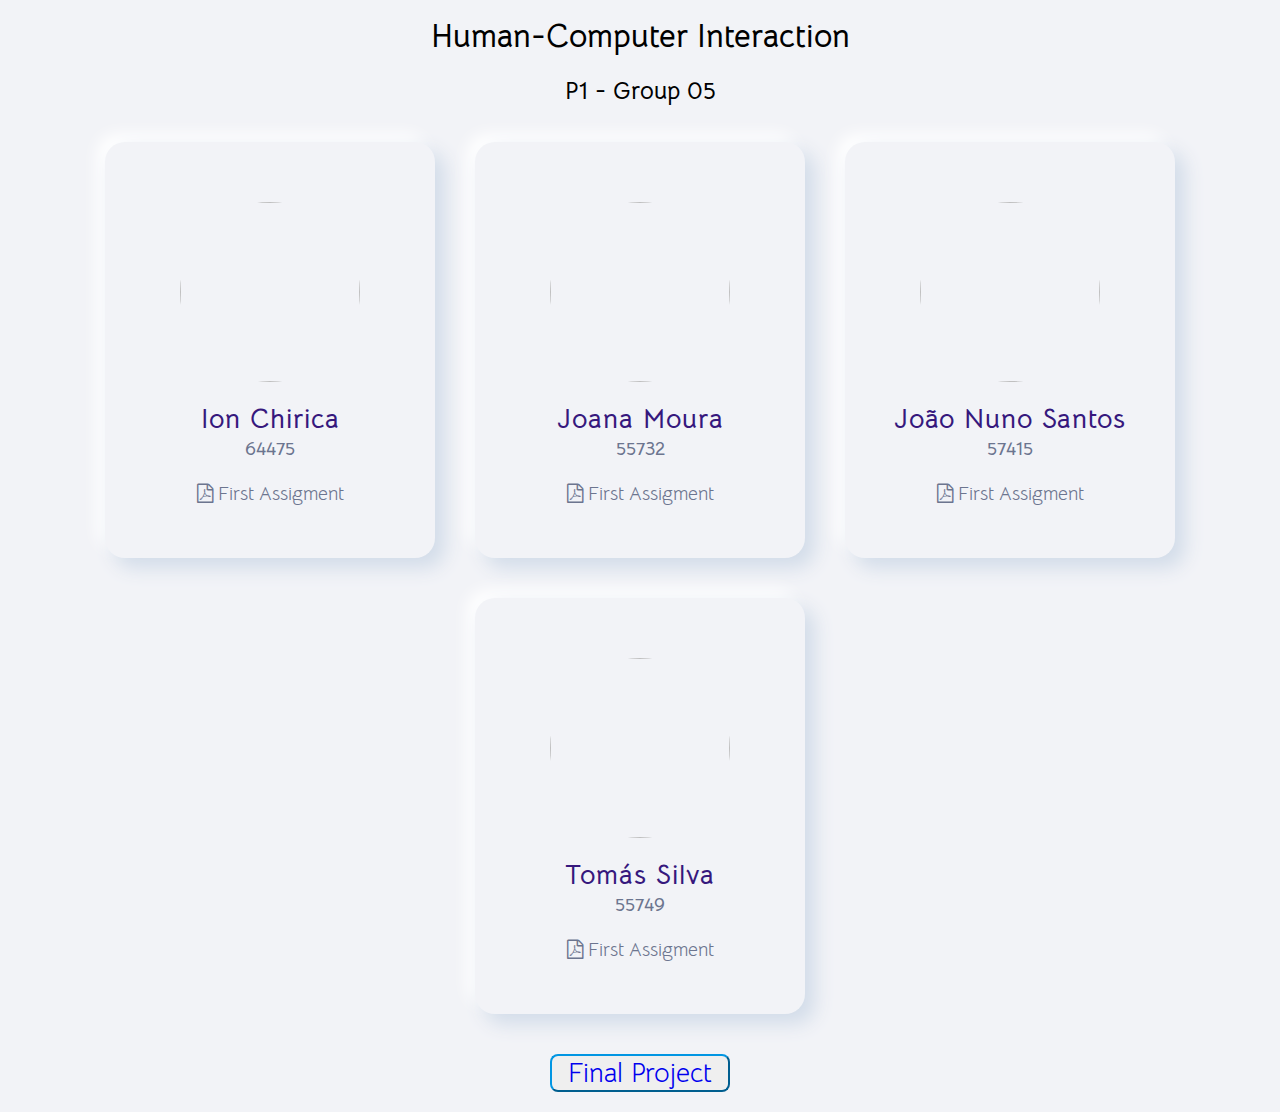
==== index.html @ 9f88afb6 "Created Final Project Page" ====
<!DOCTYPE html>
<html lang="en">

<head>
  <meta charset="UTF-8" />
  <meta http-equiv="X-UA-Compatible" content="IE=edge" />
  <meta name="viewport" content="width=device-width, initial-scale=1.0" />
  <link rel="stylesheet" href="https://cdnjs.cloudflare.com/ajax/libs/font-awesome/4.7.0/css/font-awesome.css" />
  <link rel="stylesheet" href="style.css" />
  <title>IPM - FCT NOVA - Group 05</title>

  <!-- Created by S-Tech04 -->
</head>

<body>
  <div class="title">
    <h1>Human-Computer Interaction</h1>
    <br>
    <h2>P1 - Group 05</h2>
  </div>
  <div class="container">
    <div class="card">
      <div class="content">
        <div class="imgBx">
          <img src="./img/ion.jpg" alt="" />
        </div>
        <div class="contentBx">
          <h3>Ion Chirica</h3>
          <h4>64475</h4>
        </div>
        <div class="sci">
          <a href="#"><i class="fa fa-file-pdf-o" aria-hidden="true"></i> First Assigment</a>
        </div>
      </div>
    </div>
    <div class="card">
      <div class="content">
        <div class="imgBx">
          <img src="./img/joana.jpg" alt="" />
        </div>
        <div class="contentBx">
          <h3>Joana Moura</h3>
          <h4>55732</h4>
        </div>
        <div class="sci">
          <a href="#"><i class="fa fa-file-pdf-o" aria-hidden="true"></i> First Assigment</a>
        </div>
      </div>
    </div>
    <div class="card">
      <div class="content">
        <div class="imgBx">
          <img src="./img/joao_nuno.jpg" alt="" />
        </div>
        <div class="contentBx">
          <h3>João Nuno Santos</h3>
          <h4>57415</h4>
        </div>
        <div class="sci">
          <a href="#"><i class="fa fa-file-pdf-o" aria-hidden="true"></i> First Assigment</a>
        </div>
      </div>
    </div>
    <div class="card">
      <div class="content">
        <div class="imgBx">
          <img src="./img/tomas.jpg" alt="" />
        </div>
        <div class="contentBx">
          <h3>Tomás Silva</h3>
          <h4>55749</h4>
        </div>
        <div class="sci">
          <a href="#"><i class="fa fa-file-pdf-o" aria-hidden="true"></i> First Assigment</a>
        </div>
      </div>
    </div>
  </div>

  <div class="projectButton">
    <button class="buttonCustomised"><a href="finalProject.html">Final Project</a></button>
  </div>
</body>

</html>
---- style.css ----
@import url("https://fonts.googleapis.com/css2?family=Bellota+Text:ital,wght@0,300;0,400;0,700;1,300;1,400;1,700&display=swap");

* {
  margin: 0;
  padding: 0;
  box-sizing: border-box;
  font-family: "Bellota Text", cursive;
}

body {
  text-align: center;
  justify-content: center;
  min-height: 100vh;
  width: 100%;
  background: #f2f3f7;
}

.title {
  padding: 1rem;
  display: flex;
  justify-content: center;
  flex-direction: column;
}



.container {
  display: flex;
  justify-content: center;
  align-items: center;
  flex-wrap: wrap;
}


.container .card {
  width: 330px;
  height: 416px;
  padding: 60px 30px;
  margin: 20px;
  background: #f2f3f7;
  box-shadow: 0.6em 0.6em 1.2em #d2dce9, -0.5em -0.5em 1em #ffffff;
  border-radius: 20px;
}

.container .card .content {
  display: flex;
  justify-content: center;
  align-items: center;
  flex-direction: column;
}

.container .card .content .imgBx {
  width: 180px;
  height: 180px;
  border-radius: 50%;
  position: relative;
  margin-bottom: 20px;
  overflow: hidden;
}

.container .card .content .imgBx img {
  position: absolute;
  top: 0;
  left: 0;
  width: 100%;
  height: 100%;
  object-fit: cover;
}

.container .card .content .contentBx h3 {
  color: #36187d;
  font-size: 1.7rem;
  font-weight: bold;
  text-align: center;
  letter-spacing: 1px;
}

.container .card .content .contentBx h4 {
  color: #6c758f;
  font-size: 1.2rem;
  font-weight: bold;
  text-align: center;
}

.container .card .content .sci {
  margin-top: 20px;

}

.container .card .content .sci a {
  text-decoration: none;
  font-family: "Bellota Text", cursive;
  color: #6c758f;
  font-size: 1.2rem;

  transition: color 0.4s;
}

.container .card .content .sci a:hover {
  color: #0196e3;
}



.buttonCustomised {
  margin-top: 20px;
  margin-bottom: 20px;
  border-radius: 0.5rem;
  border-color: #0196e3;


}

.buttonCustomised a {
  padding: 1rem;
  text-decoration: none;
  font-family: "Bellota Text", cursive;
  font-size: 1.7rem;
  transition: color 0.4s;

}

.buttonCustomised a:visited {
  color: #6c758f;
}

.buttonCustomised a:hover {
  color: #0196e3;
}

.description {
  margin: 1rem 3rem;
}

.description p {
  margin-top: 2rem;
}

/*   colors
        #f2f3f7
        #d2dce9
        #36187d
        #6c758f
        #0196e3
 */
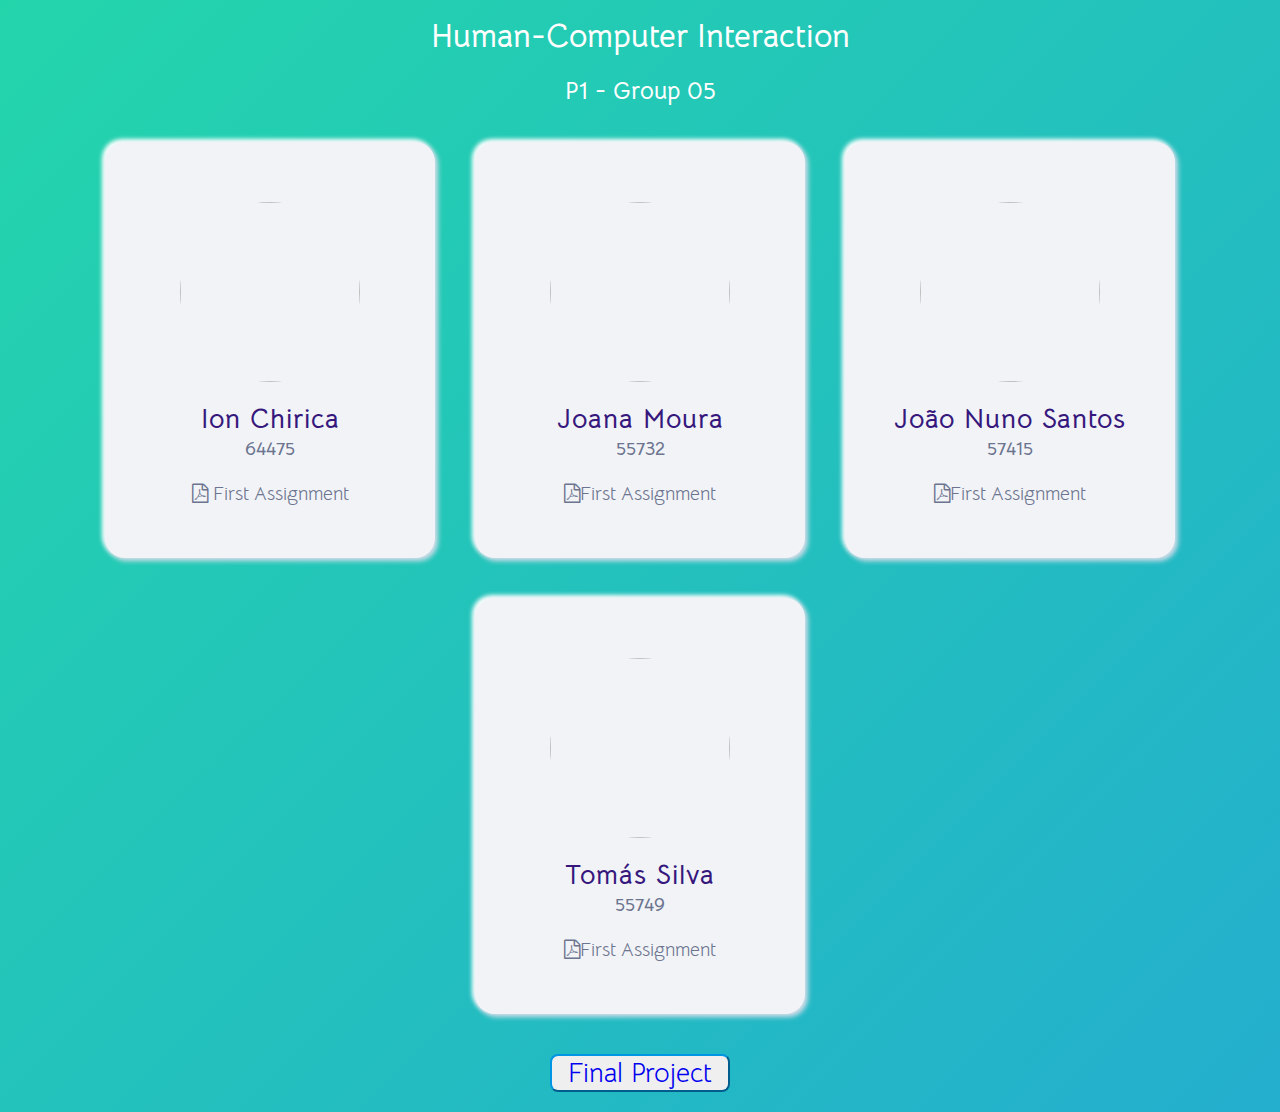
==== commit a1fa1b6f: "fix typo" ====
--- a/index.html
+++ b/index.html
@@ -1,85 +1,106 @@
 <!DOCTYPE html>
 <html lang="en">
+  <head>
+    <meta charset="UTF-8" />
+    <meta http-equiv="X-UA-Compatible" content="IE=edge" />
+    <meta name="viewport" content="width=device-width, initial-scale=1.0" />
+    <link
+      rel="stylesheet"
+      href="https://cdnjs.cloudflare.com/ajax/libs/font-awesome/4.7.0/css/font-awesome.css"
+    />
+    <link rel="stylesheet" href="style.css" />
+    <title>IPM - FCT NOVA - Group 05</title>
 
-<head>
-  <meta charset="UTF-8" />
-  <meta http-equiv="X-UA-Compatible" content="IE=edge" />
-  <meta name="viewport" content="width=device-width, initial-scale=1.0" />
-  <link rel="stylesheet" href="https://cdnjs.cloudflare.com/ajax/libs/font-awesome/4.7.0/css/font-awesome.css" />
-  <link rel="stylesheet" href="style.css" />
-  <title>IPM - FCT NOVA - Group 05</title>
+    <!-- Created by S-Tech04 -->
+  </head>
 
-  <!-- Created by S-Tech04 -->
-</head>
-
-<body>
-  <div class="title">
-    <h1>Human-Computer Interaction</h1>
-    <br>
-    <h2>P1 - Group 05</h2>
-  </div>
-  <div class="container">
-    <div class="card">
-      <div class="content">
-        <div class="imgBx">
-          <img src="./img/ion.jpg" alt="" />
+  <body>
+    <div class="title">
+      <h1>Human-Computer Interaction</h1>
+      <br />
+      <h2>P1 - Group 05</h2>
+    </div>
+    <div class="container">
+      <div class="card">
+        <div class="content">
+          <div class="imgBx">
+            <img src="./img/ion.jpg" alt="" />
+          </div>
+          <div class="contentBx">
+            <h3>Ion Chirica</h3>
+            <h4>64475</h4>
+          </div>
+          <div class="sci">
+            <a href="#"
+              ><i class="fa fa-file-pdf-o" aria-hidden="true"></i> First
+              Assignment</a
+            >
+          </div>
         </div>
-        <div class="contentBx">
-          <h3>Ion Chirica</h3>
-          <h4>64475</h4>
+      </div>
+      <div class="card">
+        <div class="content">
+          <div class="imgBx">
+            <img src="./img/joana.jpg" alt="" />
+          </div>
+          <div class="contentBx">
+            <h3>Joana Moura</h3>
+            <h4>55732</h4>
+          </div>
+          <div class="sci">
+            <a
+              href="./pdf/55732_Assignment1.pdf"
+              download="55732_Assignment1.pdf"
+              ><i class="fa fa-file-pdf-o" aria-hidden="true"></i>First
+              Assignment</a
+            >
+          </div>
         </div>
-        <div class="sci">
-          <a href="#"><i class="fa fa-file-pdf-o" aria-hidden="true"></i> First Assigment</a>
+      </div>
+      <div class="card">
+        <div class="content">
+          <div class="imgBx">
+            <img src="./img/joao_nuno.png" alt="" />
+          </div>
+          <div class="contentBx">
+            <h3>João Nuno Santos</h3>
+            <h4>57415</h4>
+          </div>
+          <div class="sci">
+            <a
+              href="./pdf/57415_Assignment1.pdf"
+              download="57415_Assignment1.pdf"
+              ><i class="fa fa-file-pdf-o" aria-hidden="true"></i>First
+              Assignment</a
+            >
+          </div>
+        </div>
+      </div>
+      <div class="card">
+        <div class="content">
+          <div class="imgBx">
+            <img src="./img/tomas.jpg" alt="" />
+          </div>
+          <div class="contentBx">
+            <h3>Tomás Silva</h3>
+            <h4>55749</h4>
+          </div>
+          <div class="sci">
+            <a
+              href="./pdf/55749_Assignment1.pdf"
+              download="55749_Assignment1.pdf"
+              ><i class="fa fa-file-pdf-o" aria-hidden="true"></i>First
+              Assignment</a
+            >
+          </div>
         </div>
       </div>
     </div>
-    <div class="card">
-      <div class="content">
-        <div class="imgBx">
-          <img src="./img/joana.jpg" alt="" />
-        </div>
-        <div class="contentBx">
-          <h3>Joana Moura</h3>
-          <h4>55732</h4>
-        </div>
-        <div class="sci">
-          <a href="#"><i class="fa fa-file-pdf-o" aria-hidden="true"></i> First Assigment</a>
-        </div>
-      </div>
+
+    <div class="projectButton">
+      <button class="buttonCustomised">
+        <a href="finalProject.html">Final Project</a>
+      </button>
     </div>
-    <div class="card">
-      <div class="content">
-        <div class="imgBx">
-          <img src="./img/joao_nuno.jpg" alt="" />
-        </div>
-        <div class="contentBx">
-          <h3>João Nuno Santos</h3>
-          <h4>57415</h4>
-        </div>
-        <div class="sci">
-          <a href="#"><i class="fa fa-file-pdf-o" aria-hidden="true"></i> First Assigment</a>
-        </div>
-      </div>
-    </div>
-    <div class="card">
-      <div class="content">
-        <div class="imgBx">
-          <img src="./img/tomas.jpg" alt="" />
-        </div>
-        <div class="contentBx">
-          <h3>Tomás Silva</h3>
-          <h4>55749</h4>
-        </div>
-        <div class="sci">
-          <a href="#"><i class="fa fa-file-pdf-o" aria-hidden="true"></i> First Assigment</a>
-        </div>
-      </div>
-    </div>
-  </div>
-
-  <div class="projectButton">
-    <button class="buttonCustomised"><a href="finalProject.html">Final Project</a></button>
-  </div>
-</body>
-
-</html>+  </body>
+</html>
--- a/style.css
+++ b/style.css
@@ -8,11 +8,30 @@
 }
 
 body {
+  background: linear-gradient(-45deg, #ee7752, #e73c7e, #23a6d5, #23d5ab);
+  background-size: 400% 400%;
+  animation: gradient 50s ease infinite;
+  height: 100vh;
+
   text-align: center;
   justify-content: center;
   min-height: 100vh;
   width: 100%;
-  background: #f2f3f7;
+
+}
+
+@keyframes gradient {
+  0% {
+    background-position: 0% 50%;
+  }
+
+  50% {
+    background-position: 100% 50%;
+  }
+
+  100% {
+    background-position: 0% 50%;
+  }
 }
 
 .title {
@@ -20,6 +39,7 @@
   display: flex;
   justify-content: center;
   flex-direction: column;
+  color: white;
 }
 
 
@@ -38,9 +58,10 @@
   padding: 60px 30px;
   margin: 20px;
   background: #f2f3f7;
-  box-shadow: 0.6em 0.6em 1.2em #d2dce9, -0.5em -0.5em 1em #ffffff;
+  box-shadow: 0.15em 0.15em 0.3em #d2dce9, -0.13em -0.13em 0.25em #ffffff;
   border-radius: 20px;
 }
+
 
 .container .card .content {
   display: flex;
@@ -130,11 +151,19 @@
 
 .description {
   margin: 1rem 3rem;
+  color: white;
 }
 
 .description p {
   margin-top: 2rem;
 }
+
+/* Joana */
+.column {
+  float: left;
+  width: 50%;
+}
+
 
 /*   colors
         #f2f3f7
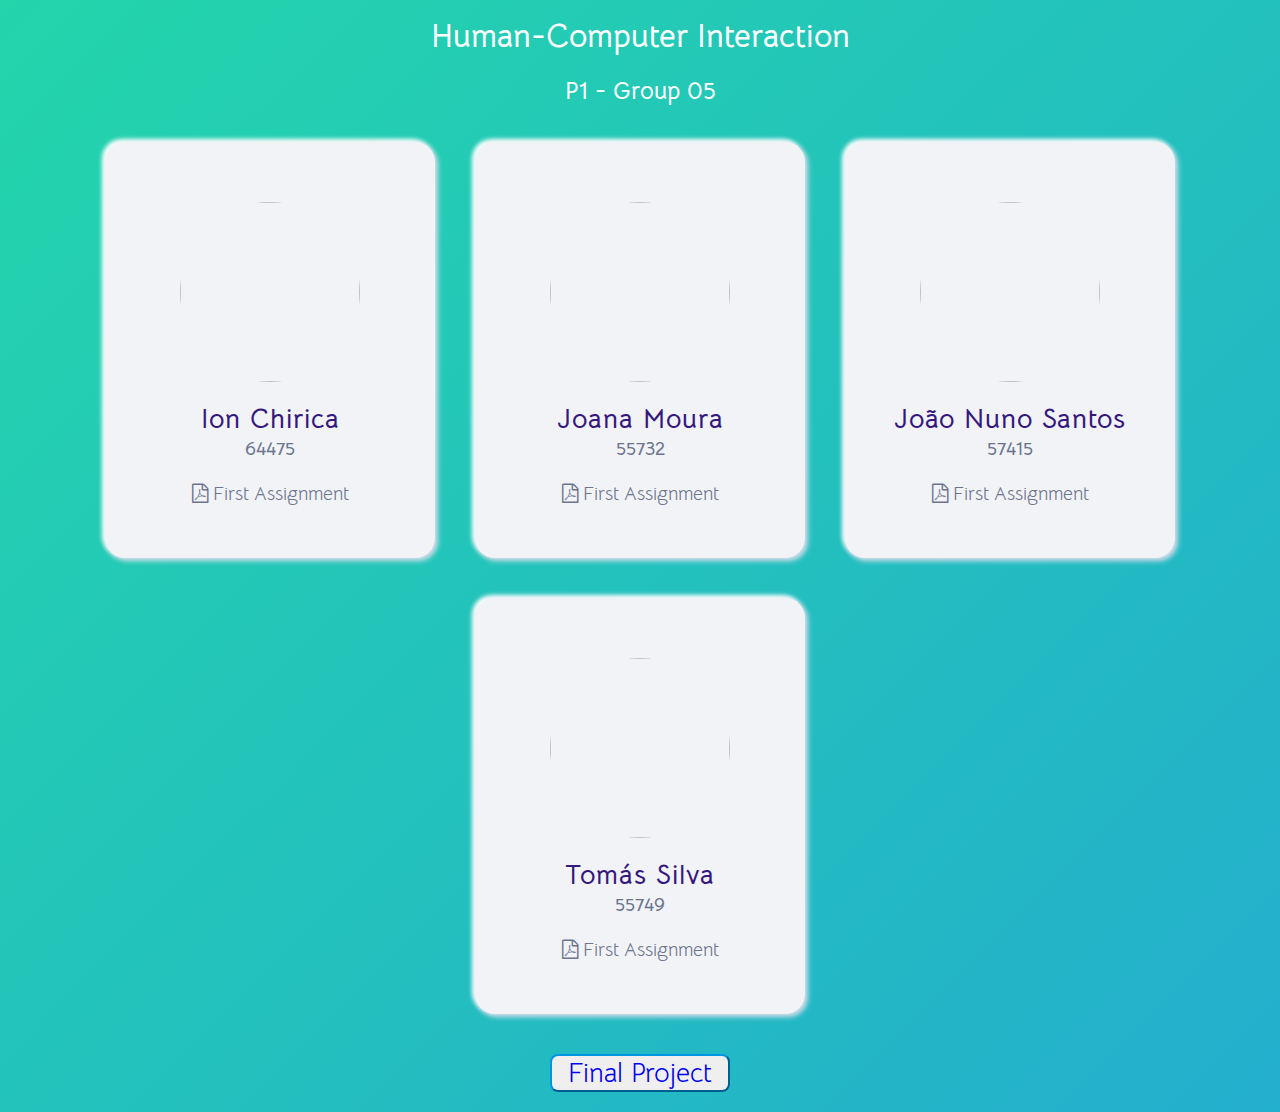
==== commit c02d5256: "fix typo" ====
--- a/index.html
+++ b/index.html
@@ -51,7 +51,7 @@
             <a
               href="./pdf/55732_Assignment1.pdf"
               download="55732_Assignment1.pdf"
-              ><i class="fa fa-file-pdf-o" aria-hidden="true"></i>First
+              ><i class="fa fa-file-pdf-o" aria-hidden="true"></i> First
               Assignment</a
             >
           </div>
@@ -70,7 +70,7 @@
             <a
               href="./pdf/57415_Assignment1.pdf"
               download="57415_Assignment1.pdf"
-              ><i class="fa fa-file-pdf-o" aria-hidden="true"></i>First
+              ><i class="fa fa-file-pdf-o" aria-hidden="true"></i> First
               Assignment</a
             >
           </div>
@@ -89,7 +89,7 @@
             <a
               href="./pdf/55749_Assignment1.pdf"
               download="55749_Assignment1.pdf"
-              ><i class="fa fa-file-pdf-o" aria-hidden="true"></i>First
+              ><i class="fa fa-file-pdf-o" aria-hidden="true"></i> First
               Assignment</a
             >
           </div>
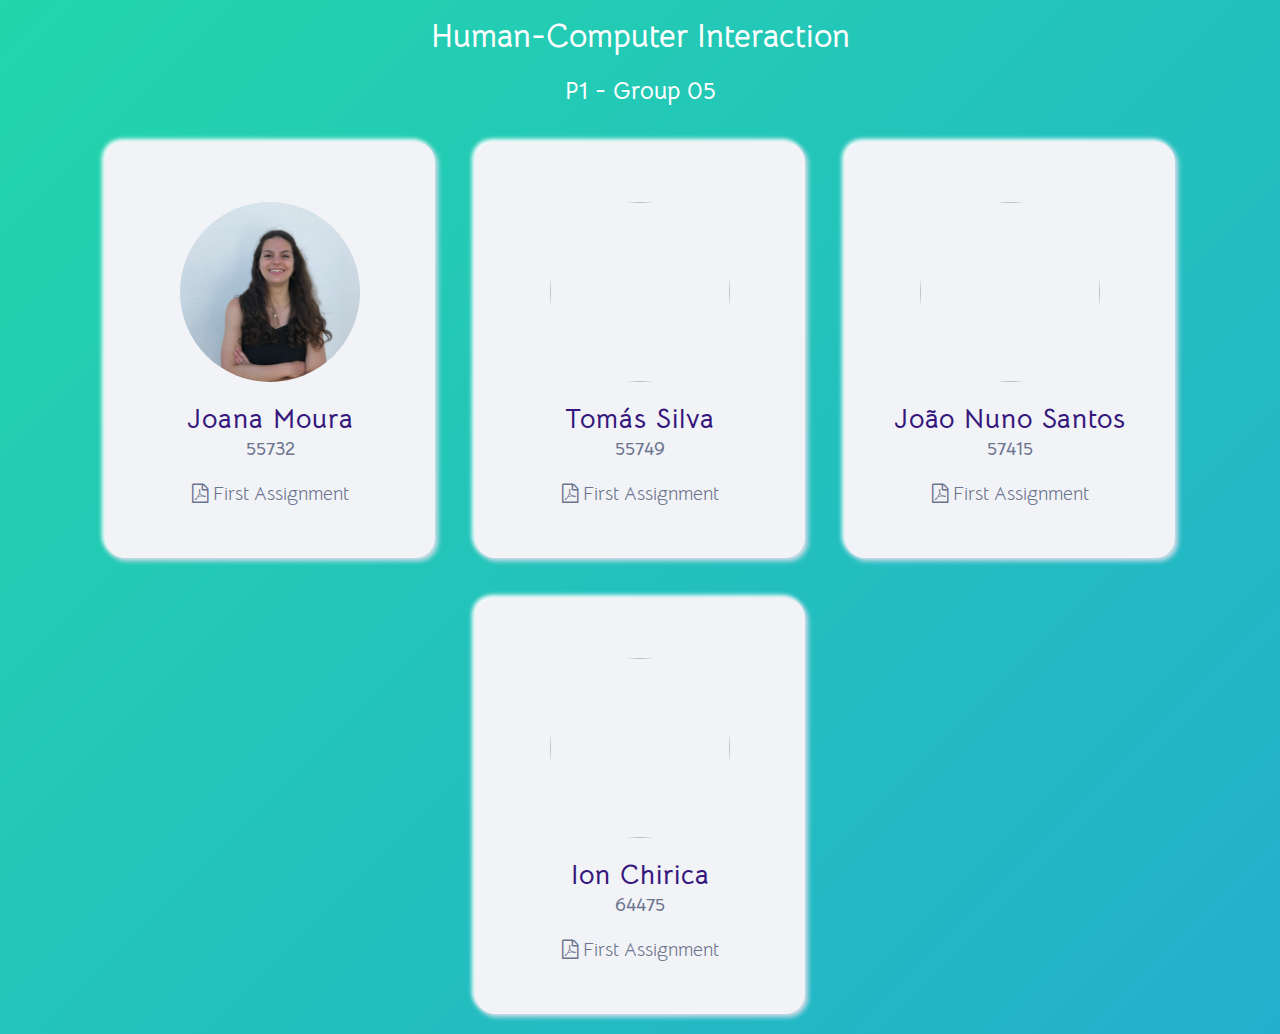
==== commit 7db3d7db: "Troca dos cards para a ordem desejada" ====
--- a/index.html
+++ b/index.html
@@ -1,106 +1,96 @@
 <!DOCTYPE html>
 <html lang="en">
-  <head>
-    <meta charset="UTF-8" />
-    <meta http-equiv="X-UA-Compatible" content="IE=edge" />
-    <meta name="viewport" content="width=device-width, initial-scale=1.0" />
-    <link
-      rel="stylesheet"
-      href="https://cdnjs.cloudflare.com/ajax/libs/font-awesome/4.7.0/css/font-awesome.css"
-    />
-    <link rel="stylesheet" href="style.css" />
-    <title>IPM - FCT NOVA - Group 05</title>
 
-    <!-- Created by S-Tech04 -->
-  </head>
+<head>
+  <meta charset="UTF-8" />
+  <meta http-equiv="X-UA-Compatible" content="IE=edge" />
+  <meta name="viewport" content="width=device-width, initial-scale=1.0" />
+  <link rel="stylesheet" href="https://cdnjs.cloudflare.com/ajax/libs/font-awesome/4.7.0/css/font-awesome.css" />
+  <link rel="stylesheet" href="style.css" />
+  <title>IPM - FCT NOVA - Group 05</title>
 
-  <body>
-    <div class="title">
-      <h1>Human-Computer Interaction</h1>
-      <br />
-      <h2>P1 - Group 05</h2>
-    </div>
-    <div class="container">
-      <div class="card">
-        <div class="content">
-          <div class="imgBx">
-            <img src="./img/ion.jpg" alt="" />
-          </div>
-          <div class="contentBx">
-            <h3>Ion Chirica</h3>
-            <h4>64475</h4>
-          </div>
-          <div class="sci">
-            <a href="#"
-              ><i class="fa fa-file-pdf-o" aria-hidden="true"></i> First
-              Assignment</a
-            >
-          </div>
+  <!-- Created by S-Tech04 -->
+</head>
+
+<body>
+  <div class="title">
+    <h1>Human-Computer Interaction</h1>
+    <br />
+    <h2>P1 - Group 05</h2>
+  </div>
+  <div class="container">
+    <div class="card">
+      <div class="content">
+        <div class="imgBx">
+          <img src="./img/joana.jpg" alt="" />
+        </div>
+        <div class="contentBx">
+          <h3>Joana Moura</h3>
+          <h4>55732</h4>
+        </div>
+        <div class="sci">
+          <a href="./pdf/55732_Assignment1.pdf" download="55732_Assignment1.pdf"><i class="fa fa-file-pdf-o"
+              aria-hidden="true"></i> First
+            Assignment</a>
         </div>
       </div>
-      <div class="card">
-        <div class="content">
-          <div class="imgBx">
-            <img src="./img/joana.jpg" alt="" />
-          </div>
-          <div class="contentBx">
-            <h3>Joana Moura</h3>
-            <h4>55732</h4>
-          </div>
-          <div class="sci">
-            <a
-              href="./pdf/55732_Assignment1.pdf"
-              download="55732_Assignment1.pdf"
-              ><i class="fa fa-file-pdf-o" aria-hidden="true"></i> First
-              Assignment</a
-            >
-          </div>
+    </div>
+    <div class="card">
+      <div class="content">
+        <div class="imgBx">
+          <img src="./img/tomas.jpg" alt="" />
         </div>
-      </div>
-      <div class="card">
-        <div class="content">
-          <div class="imgBx">
-            <img src="./img/joao_nuno.png" alt="" />
-          </div>
-          <div class="contentBx">
-            <h3>João Nuno Santos</h3>
-            <h4>57415</h4>
-          </div>
-          <div class="sci">
-            <a
-              href="./pdf/57415_Assignment1.pdf"
-              download="57415_Assignment1.pdf"
-              ><i class="fa fa-file-pdf-o" aria-hidden="true"></i> First
-              Assignment</a
-            >
-          </div>
+        <div class="contentBx">
+          <h3>Tomás Silva</h3>
+          <h4>55749</h4>
         </div>
-      </div>
-      <div class="card">
-        <div class="content">
-          <div class="imgBx">
-            <img src="./img/tomas.jpg" alt="" />
-          </div>
-          <div class="contentBx">
-            <h3>Tomás Silva</h3>
-            <h4>55749</h4>
-          </div>
-          <div class="sci">
-            <a
-              href="./pdf/55749_Assignment1.pdf"
-              download="55749_Assignment1.pdf"
-              ><i class="fa fa-file-pdf-o" aria-hidden="true"></i> First
-              Assignment</a
-            >
-          </div>
+        <div class="sci">
+          <a href="./pdf/55749_Assignment1.pdf" download="55749_Assignment1.pdf"><i class="fa fa-file-pdf-o"
+              aria-hidden="true"></i> First
+            Assignment</a>
         </div>
       </div>
     </div>
 
-    <div class="projectButton">
-      <button class="buttonCustomised">
-        <a href="finalProject.html">Final Project</a>
-      </button>
+    <div class="card">
+      <div class="content">
+        <div class="imgBx">
+          <img src="./img/joao_nuno.png" alt="" />
+        </div>
+        <div class="contentBx">
+          <h3>João Nuno Santos</h3>
+          <h4>57415</h4>
+        </div>
+        <div class="sci">
+          <a href="./pdf/57415_Assignment1.pdf" download="57415_Assignment1.pdf"><i class="fa fa-file-pdf-o"
+              aria-hidden="true"></i> First
+            Assignment</a>
+        </div>
+      </div>
     </div>
-  </body>
-</html>
+
+    <div class="card">
+      <div class="content">
+        <div class="imgBx">
+          <img src="./img/ion.jpg" alt="" />
+        </div>
+        <div class="contentBx">
+          <h3>Ion Chirica</h3>
+          <h4>64475</h4>
+        </div>
+        <div class="sci">
+          <a href="#"><i class="fa fa-file-pdf-o" aria-hidden="true"></i> First
+            Assignment</a>
+        </div>
+      </div>
+    </div>
+  </div>
+
+  <div class="projectButton">
+    <button class="buttonCustomised" hidden>
+      <a href="finalProject.html">Final Project</a>
+    </button>
+  </div>
+</body>
+
+</html>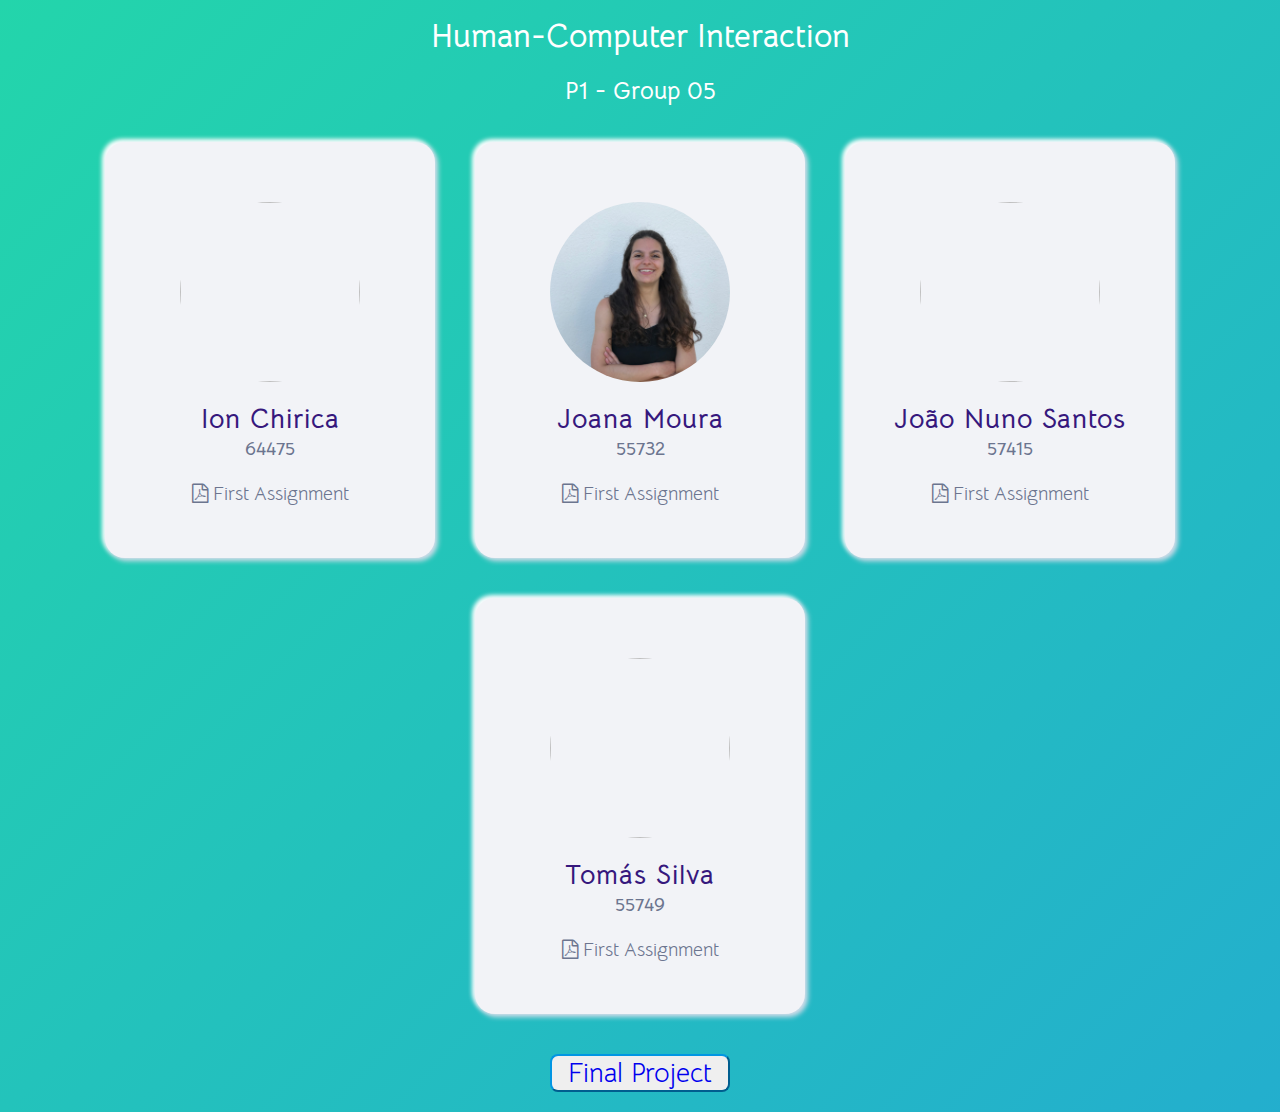
==== commit 6c4fcc89: "added final project url" ====
--- a/index.html
+++ b/index.html
@@ -1,96 +1,106 @@
 <!DOCTYPE html>
 <html lang="en">
+  <head>
+    <meta charset="UTF-8" />
+    <meta http-equiv="X-UA-Compatible" content="IE=edge" />
+    <meta name="viewport" content="width=device-width, initial-scale=1.0" />
+    <link
+      rel="stylesheet"
+      href="https://cdnjs.cloudflare.com/ajax/libs/font-awesome/4.7.0/css/font-awesome.css"
+    />
+    <link rel="stylesheet" href="style.css" />
+    <title>IPM - FCT NOVA - Group 05</title>
 
-<head>
-  <meta charset="UTF-8" />
-  <meta http-equiv="X-UA-Compatible" content="IE=edge" />
-  <meta name="viewport" content="width=device-width, initial-scale=1.0" />
-  <link rel="stylesheet" href="https://cdnjs.cloudflare.com/ajax/libs/font-awesome/4.7.0/css/font-awesome.css" />
-  <link rel="stylesheet" href="style.css" />
-  <title>IPM - FCT NOVA - Group 05</title>
+    <!-- Created by S-Tech04 -->
+  </head>
 
-  <!-- Created by S-Tech04 -->
-</head>
-
-<body>
-  <div class="title">
-    <h1>Human-Computer Interaction</h1>
-    <br />
-    <h2>P1 - Group 05</h2>
-  </div>
-  <div class="container">
-    <div class="card">
-      <div class="content">
-        <div class="imgBx">
-          <img src="./img/joana.jpg" alt="" />
-        </div>
-        <div class="contentBx">
-          <h3>Joana Moura</h3>
-          <h4>55732</h4>
-        </div>
-        <div class="sci">
-          <a href="./pdf/55732_Assignment1.pdf" download="55732_Assignment1.pdf"><i class="fa fa-file-pdf-o"
-              aria-hidden="true"></i> First
-            Assignment</a>
+  <body>
+    <div class="title">
+      <h1>Human-Computer Interaction</h1>
+      <br />
+      <h2>P1 - Group 05</h2>
+    </div>
+    <div class="container">
+      <div class="card">
+        <div class="content">
+          <div class="imgBx">
+            <img src="./img/ion.jpg" alt="" />
+          </div>
+          <div class="contentBx">
+            <h3>Ion Chirica</h3>
+            <h4>64475</h4>
+          </div>
+          <div class="sci">
+            <a href="#"
+              ><i class="fa fa-file-pdf-o" aria-hidden="true"></i> First
+              Assignment</a
+            >
+          </div>
         </div>
       </div>
-    </div>
-    <div class="card">
-      <div class="content">
-        <div class="imgBx">
-          <img src="./img/tomas.jpg" alt="" />
+      <div class="card">
+        <div class="content">
+          <div class="imgBx">
+            <img src="./img/joana.jpg" alt="" />
+          </div>
+          <div class="contentBx">
+            <h3>Joana Moura</h3>
+            <h4>55732</h4>
+          </div>
+          <div class="sci">
+            <a
+              href="./pdf/55732_Assignment1.pdf"
+              download="55732_Assignment1.pdf"
+              ><i class="fa fa-file-pdf-o" aria-hidden="true"></i> First
+              Assignment</a
+            >
+          </div>
         </div>
-        <div class="contentBx">
-          <h3>Tomás Silva</h3>
-          <h4>55749</h4>
+      </div>
+      <div class="card">
+        <div class="content">
+          <div class="imgBx">
+            <img src="./img/joao_nuno.png" alt="" />
+          </div>
+          <div class="contentBx">
+            <h3>João Nuno Santos</h3>
+            <h4>57415</h4>
+          </div>
+          <div class="sci">
+            <a
+              href="./pdf/57415_Assignment1.pdf"
+              download="57415_Assignment1.pdf"
+              ><i class="fa fa-file-pdf-o" aria-hidden="true"></i> First
+              Assignment</a
+            >
+          </div>
         </div>
-        <div class="sci">
-          <a href="./pdf/55749_Assignment1.pdf" download="55749_Assignment1.pdf"><i class="fa fa-file-pdf-o"
-              aria-hidden="true"></i> First
-            Assignment</a>
+      </div>
+      <div class="card">
+        <div class="content">
+          <div class="imgBx">
+            <img src="./img/tomas.jpg" alt="" />
+          </div>
+          <div class="contentBx">
+            <h3>Tomás Silva</h3>
+            <h4>55749</h4>
+          </div>
+          <div class="sci">
+            <a
+              href="./pdf/55749_Assignment1.pdf"
+              download="55749_Assignment1.pdf"
+              ><i class="fa fa-file-pdf-o" aria-hidden="true"></i> First
+              Assignment</a
+            >
+          </div>
         </div>
       </div>
     </div>
 
-    <div class="card">
-      <div class="content">
-        <div class="imgBx">
-          <img src="./img/joao_nuno.png" alt="" />
-        </div>
-        <div class="contentBx">
-          <h3>João Nuno Santos</h3>
-          <h4>57415</h4>
-        </div>
-        <div class="sci">
-          <a href="./pdf/57415_Assignment1.pdf" download="57415_Assignment1.pdf"><i class="fa fa-file-pdf-o"
-              aria-hidden="true"></i> First
-            Assignment</a>
-        </div>
-      </div>
+    <div class="projectButton">
+      <button class="buttonCustomised">
+        <a href="https://jf-moura.github.io/IPM-Zoo/">Final Project</a>
+      </button>
     </div>
-
-    <div class="card">
-      <div class="content">
-        <div class="imgBx">
-          <img src="./img/ion.jpg" alt="" />
-        </div>
-        <div class="contentBx">
-          <h3>Ion Chirica</h3>
-          <h4>64475</h4>
-        </div>
-        <div class="sci">
-          <a href="#"><i class="fa fa-file-pdf-o" aria-hidden="true"></i> First
-            Assignment</a>
-        </div>
-      </div>
-    </div>
-  </div>
-
-  <div class="projectButton">
-    <button class="buttonCustomised" hidden>
-      <a href="finalProject.html">Final Project</a>
-    </button>
-  </div>
-</body>
-
-</html>+  </body>
+</html>
